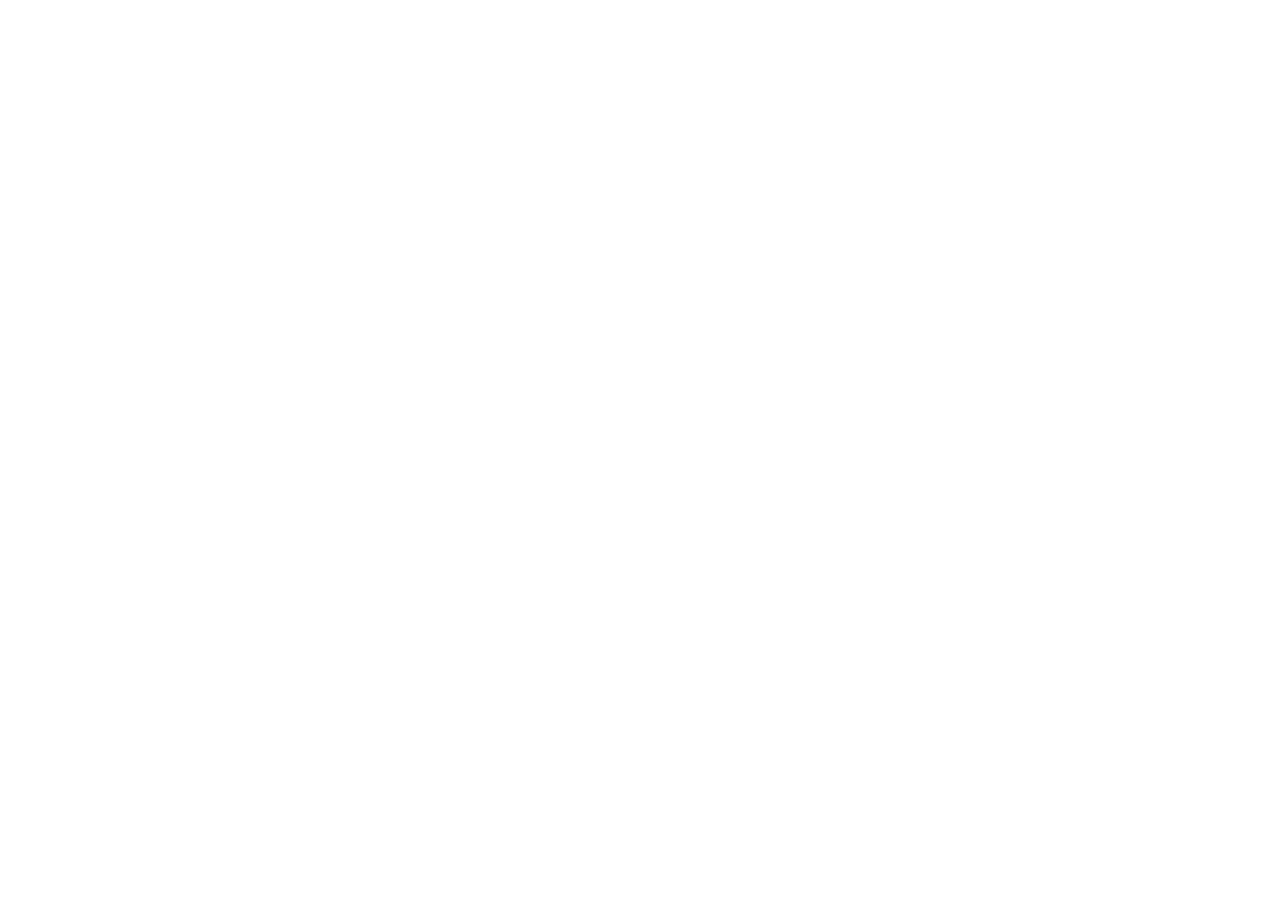
==== index.html @ c3aef694 "METAS" ====
<!DOCTYPE html>
<html lang="en">
<head>
    <meta charset="UTF-8">
    <meta name="viewport" content="width=device-width, initial-scale=1.0">
    <title>MINHAS METAS PARA 2024</title>
</head>
<body>
    
</body>
</html>
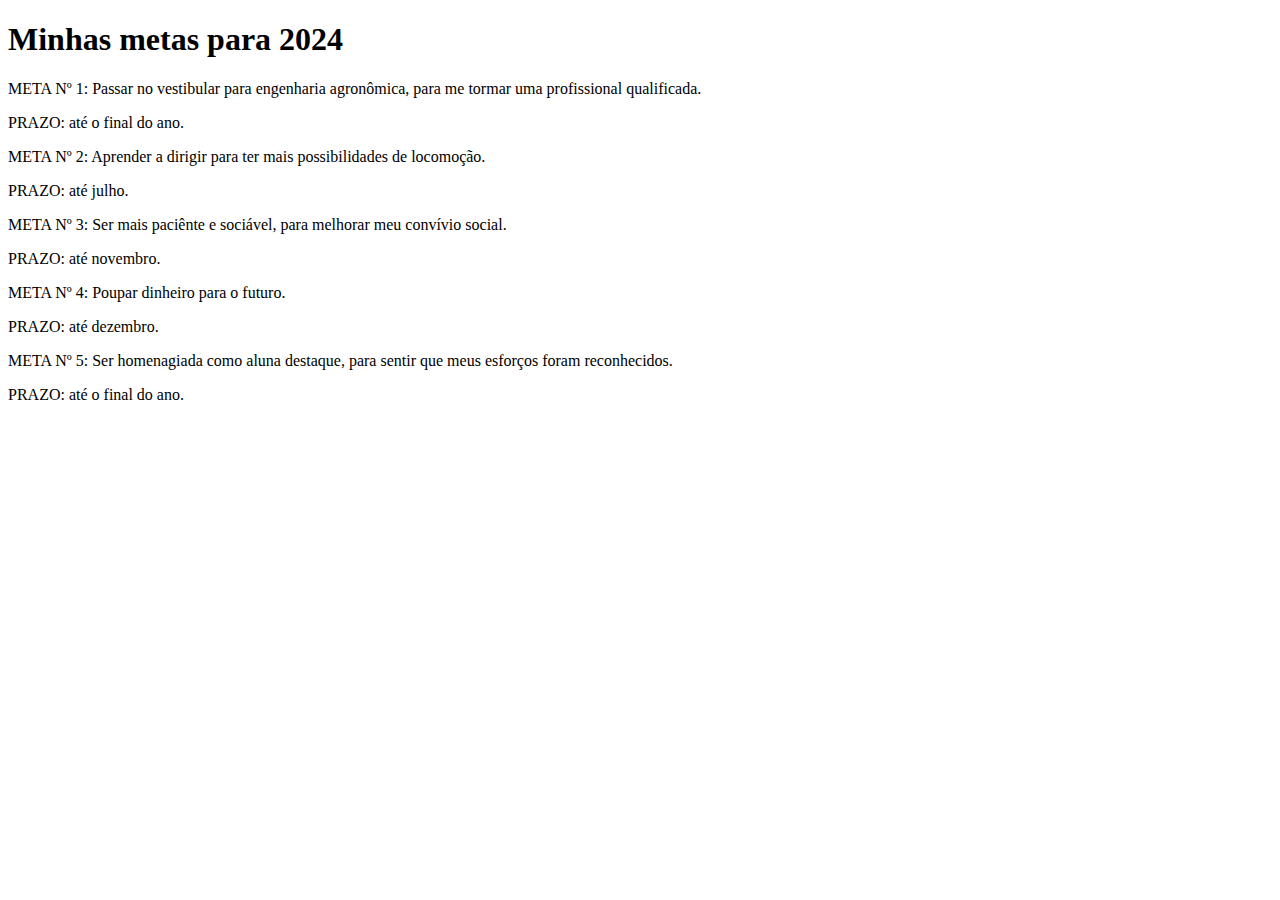
==== commit 51754fc0: "2024" ====
--- a/index.html
+++ b/index.html
@@ -6,6 +6,21 @@
     <title>MINHAS METAS PARA 2024</title>
 </head>
 <body>
-    
+    <h1>Minhas metas para 2024</h1>
+        <p>META Nº 1: Passar no vestibular para engenharia agronômica, para me tormar uma profissional qualificada.</p>
+        <p>PRAZO: até o final do ano.</p>
+
+        <p>META Nº 2: Aprender a dirigir para ter mais possibilidades de locomoção.</p>
+        <p>PRAZO: até julho. </p>
+
+        <p>META Nº 3: Ser mais paciênte e sociável, para melhorar meu convívio social.</p>
+        <p>PRAZO: até novembro.</p>
+
+        <p>META Nº 4: Poupar dinheiro para o futuro.</p>
+        <p>PRAZO: até dezembro.</p>
+
+        <p>META Nº 5: Ser homenagiada como aluna destaque, para sentir que meus esforços foram reconhecidos.</p>
+        <p>PRAZO: até o final do ano.</p>
+
 </body>
 </html>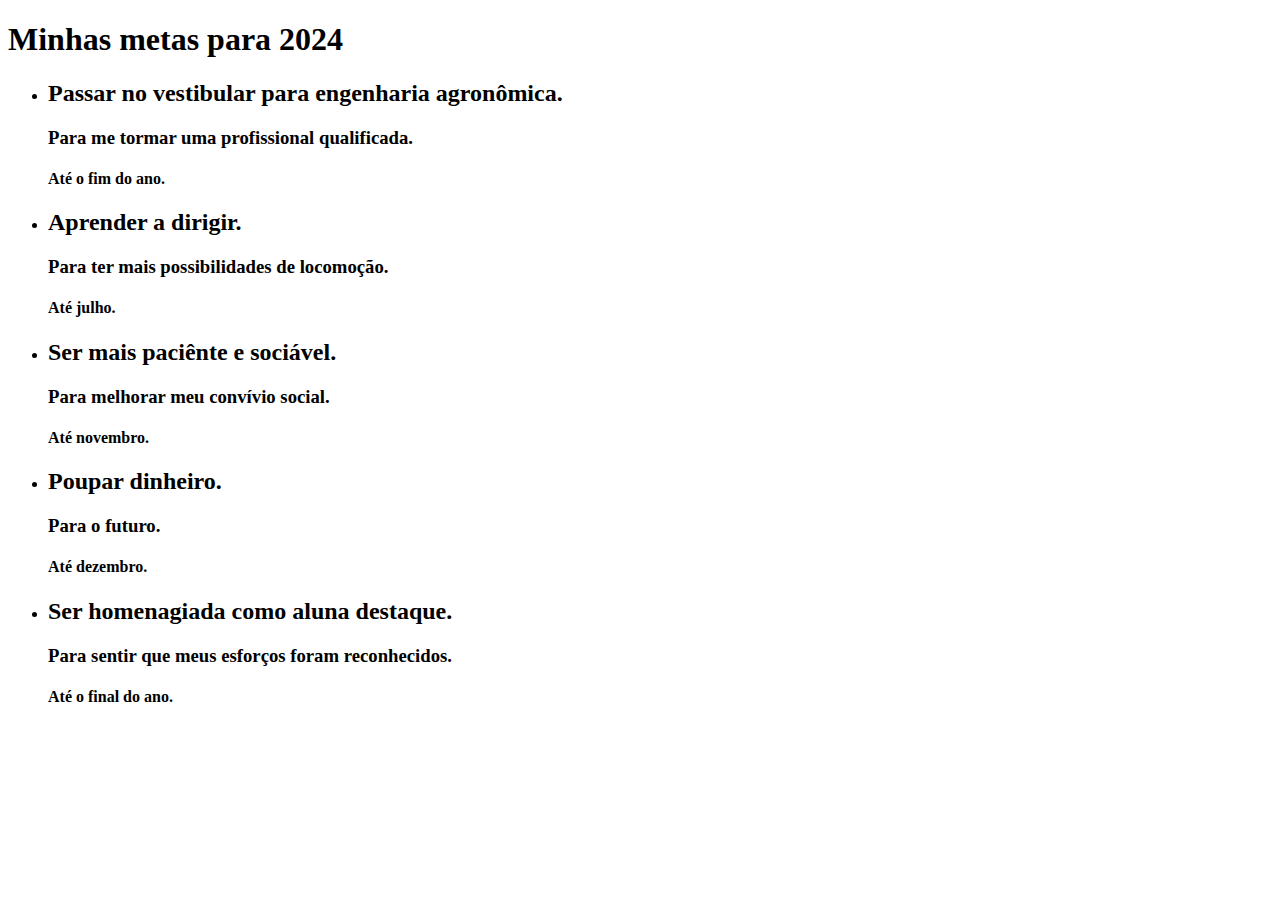
==== commit a29552ce: "oii" ====
--- a/index.html
+++ b/index.html
@@ -1,26 +1,39 @@
 <!DOCTYPE html>
-<html lang="en">
+<html lang="ptbr">
 <head>
     <meta charset="UTF-8">
     <meta name="viewport" content="width=device-width, initial-scale=1.0">
-    <title>MINHAS METAS PARA 2024</title>
+    <title>METAS 2024</title>
+    <link rel="stylesheet" href="style.css"
 </head>
 <body>
-    <h1>Minhas metas para 2024</h1>
-        <p>META Nº 1: Passar no vestibular para engenharia agronômica, para me tormar uma profissional qualificada.</p>
-        <p>PRAZO: até o final do ano.</p>
-
-        <p>META Nº 2: Aprender a dirigir para ter mais possibilidades de locomoção.</p>
-        <p>PRAZO: até julho. </p>
-
-        <p>META Nº 3: Ser mais paciênte e sociável, para melhorar meu convívio social.</p>
-        <p>PRAZO: até novembro.</p>
-
-        <p>META Nº 4: Poupar dinheiro para o futuro.</p>
-        <p>PRAZO: até dezembro.</p>
-
-        <p>META Nº 5: Ser homenagiada como aluna destaque, para sentir que meus esforços foram reconhecidos.</p>
-        <p>PRAZO: até o final do ano.</p>
-
+    <h1 class="titulo">Minhas metas para 2024</h1>
+    <ul class="lista">
+        <li class="item1">
+            <h2 class="titulo-meta">Passar no vestibular para engenharia agronômica.</h2>
+            <h3 class="importancia-meta">Para me tormar uma profissional qualificada.</h3>
+            <h4 class="prazo-meta">Até o fim do ano.</h4>
+        </li>
+        <li class="item2">
+            <h2 class="titulo-meta">Aprender a dirigir.</h2>
+            <h3 class="importancia-meta">Para ter mais possibilidades de locomoção.</h3>
+            <h4 class="prazo-meta">Até julho.</h4>
+        </li>
+        <li class="item3">
+            <h2 class="titulo-meta">Ser mais paciênte e sociável.</h2>
+            <h3 class="importancia-meta">Para melhorar meu convívio social.</h3>
+            <h4 class="prazo-meta">Até novembro.</h4>
+        </li>
+        <li class="item4">
+            <h2 class="titulo-meta">Poupar dinheiro.</h2>
+            <h3 class="importancia-meta">Para o futuro.</h3>
+            <h4 class="prazo-meta">Até dezembro.</h4>
+        </li>
+        <li class="item5">
+            <h2 class="titulo-meta">Ser homenagiada como aluna destaque.</h2>
+            <h3 class="importancia-meta">Para sentir que meus esforços foram reconhecidos.</h3>
+            <h4 class="prazo-meta">Até o final do ano.</h4>
+        </li>
+    </ul>
 </body>
 </html>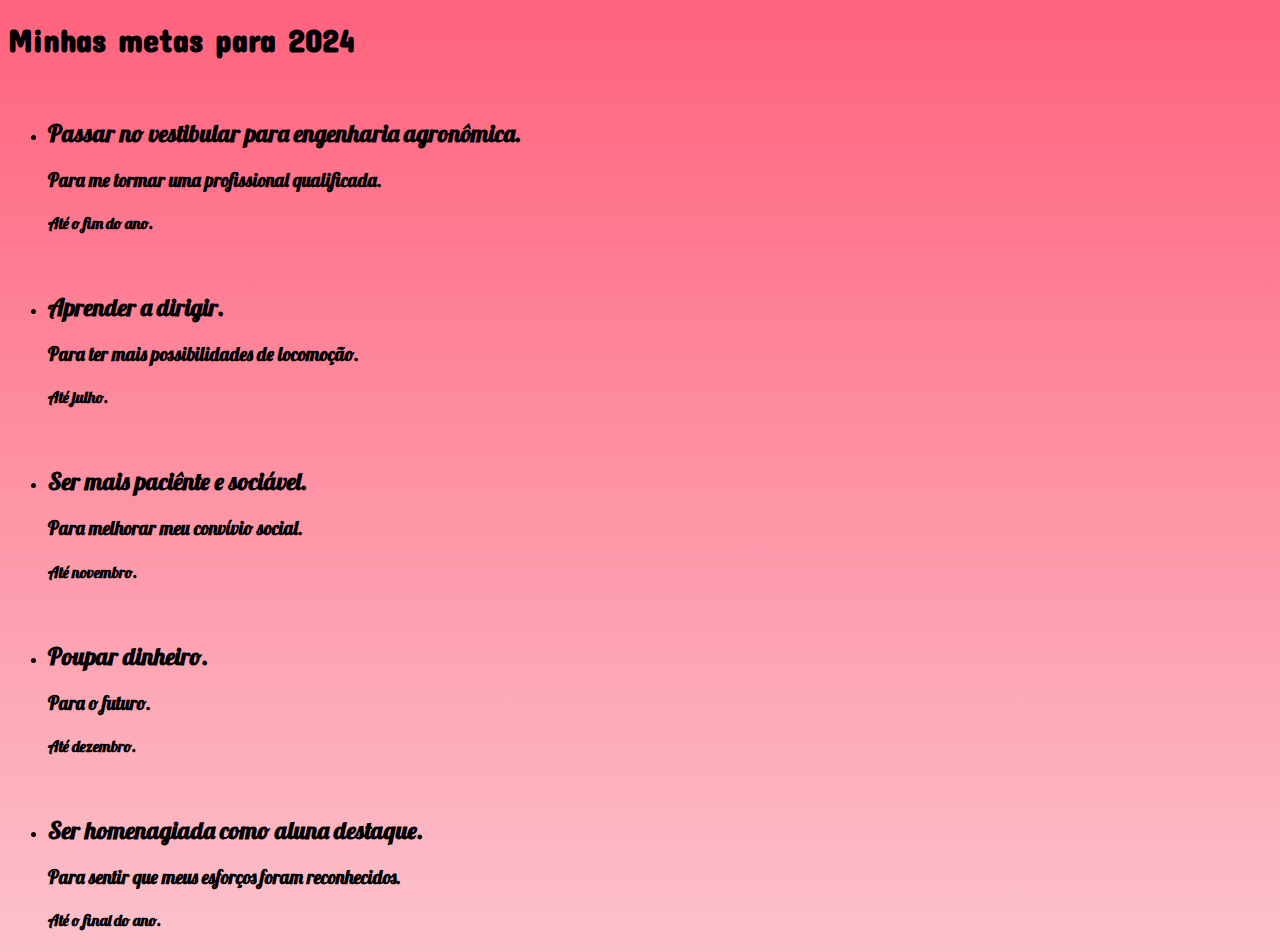
==== commit a707237d: "kauane" ====
--- a/index.html
+++ b/index.html
@@ -8,27 +8,32 @@
 </head>
 <body>
     <h1 class="titulo">Minhas metas para 2024</h1>
+    <br/>
     <ul class="lista">
         <li class="item1">
             <h2 class="titulo-meta">Passar no vestibular para engenharia agronômica.</h2>
             <h3 class="importancia-meta">Para me tormar uma profissional qualificada.</h3>
             <h4 class="prazo-meta">Até o fim do ano.</h4>
         </li>
+        <br/>
         <li class="item2">
             <h2 class="titulo-meta">Aprender a dirigir.</h2>
             <h3 class="importancia-meta">Para ter mais possibilidades de locomoção.</h3>
             <h4 class="prazo-meta">Até julho.</h4>
         </li>
+        <br/>
         <li class="item3">
             <h2 class="titulo-meta">Ser mais paciênte e sociável.</h2>
             <h3 class="importancia-meta">Para melhorar meu convívio social.</h3>
             <h4 class="prazo-meta">Até novembro.</h4>
         </li>
+        <br/>
         <li class="item4">
             <h2 class="titulo-meta">Poupar dinheiro.</h2>
             <h3 class="importancia-meta">Para o futuro.</h3>
             <h4 class="prazo-meta">Até dezembro.</h4>
         </li>
+        <br/>
         <li class="item5">
             <h2 class="titulo-meta">Ser homenagiada como aluna destaque.</h2>
             <h3 class="importancia-meta">Para sentir que meus esforços foram reconhecidos.</h3>
--- a/style.css
+++ b/style.css
@@ -0,0 +1,14 @@
+@import url('https://fonts.googleapis.com/css2?family=Lobster&display=swap');
+@import url('https://fonts.googleapis.com/css2?family=Concert+One&family=Lobster&display=swap');
+
+body{
+    background: linear-gradient(#ff2449b7, #fcc2cb);
+}
+
+li{
+    font-family: Lobster;
+}
+
+h1{
+    font-family: Concert One;
+}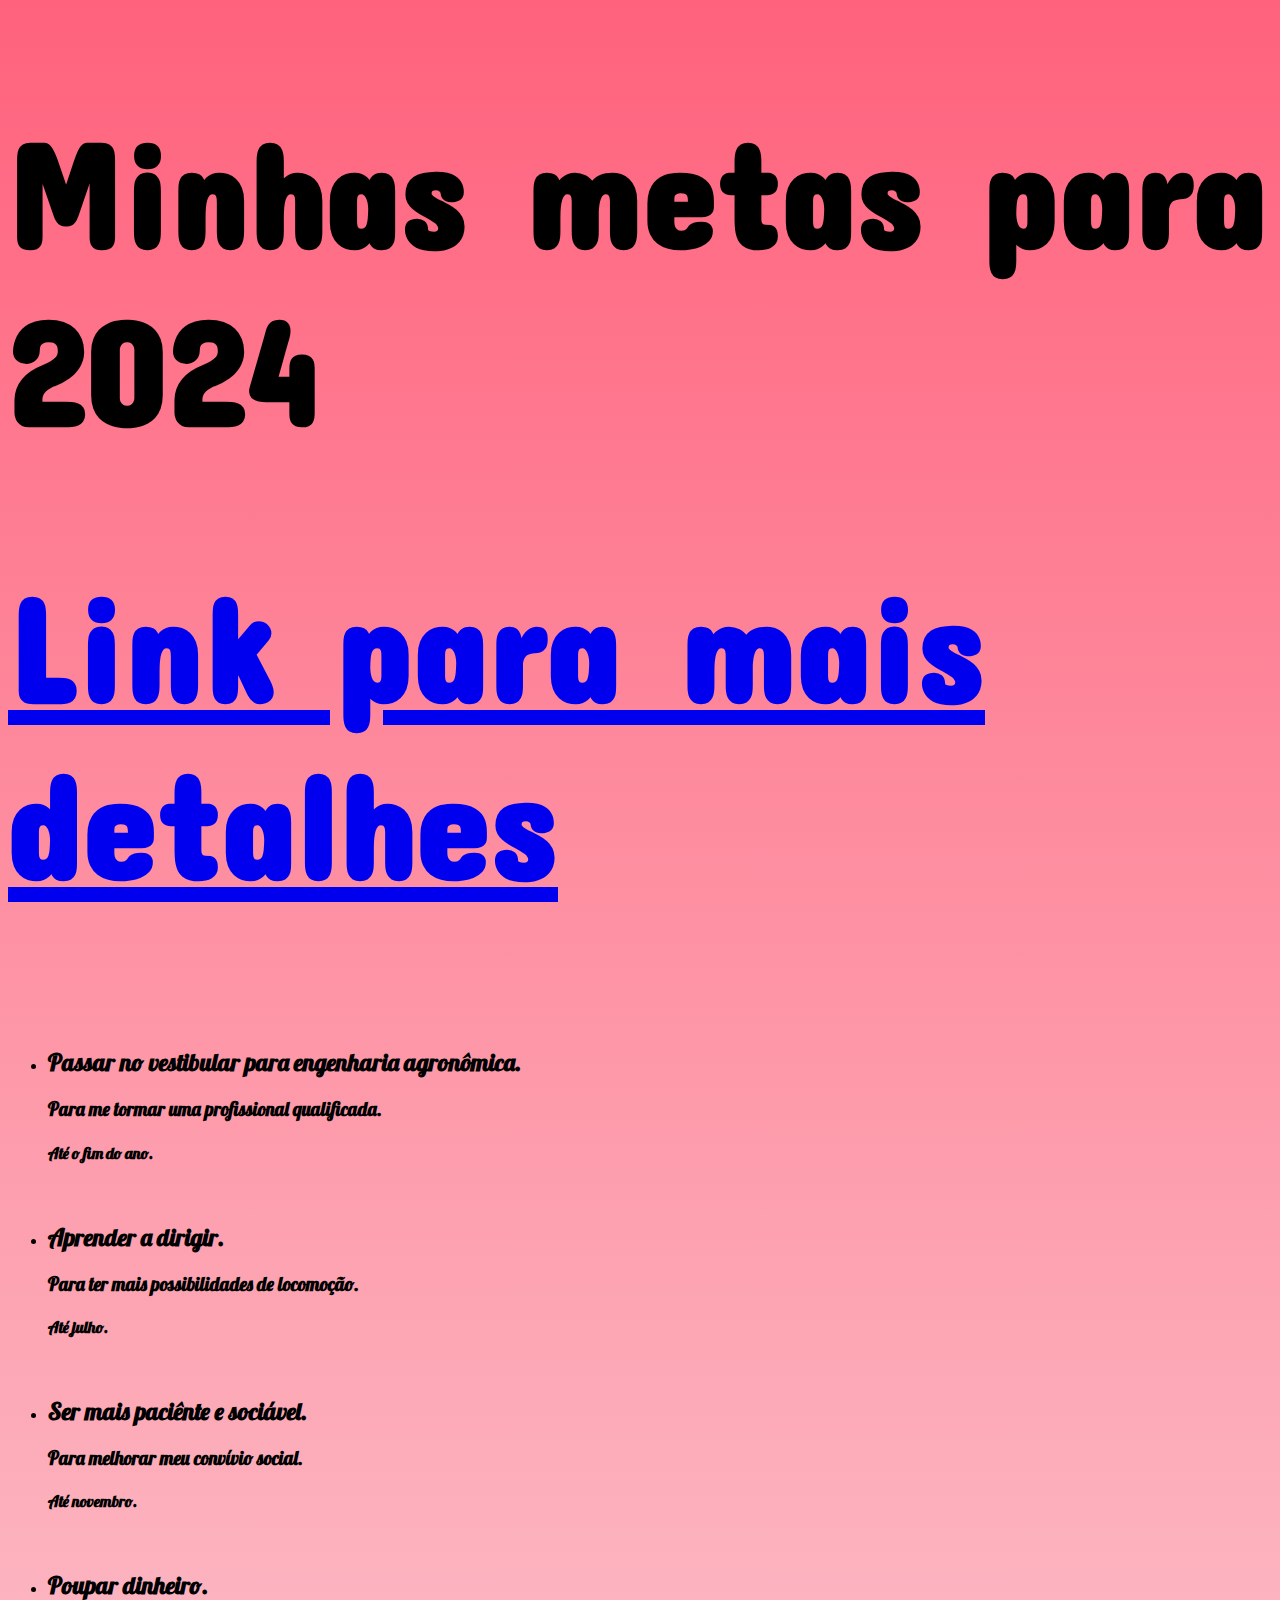
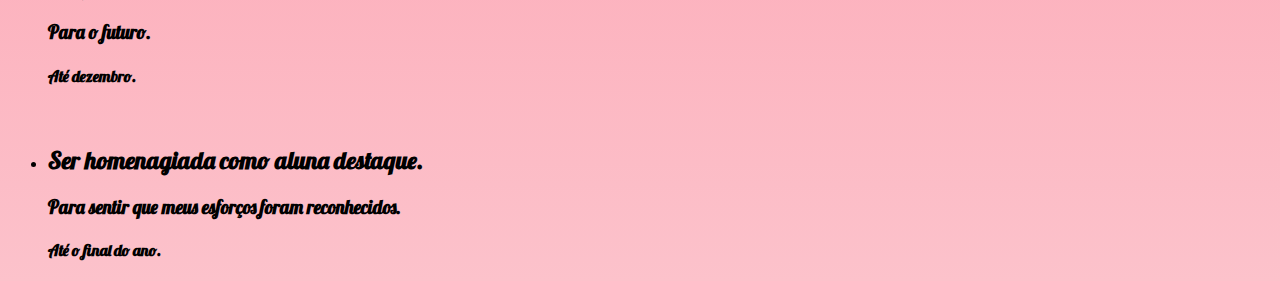
==== commit d0388385: "maria" ====
--- a/index.html
+++ b/index.html
@@ -8,6 +8,7 @@
 </head>
 <body>
     <h1 class="titulo">Minhas metas para 2024</h1>
+    <h1 class="link"><a href="metas.html">Link para mais detalhes</a></h1>
     <br/>
     <ul class="lista">
         <li class="item1">
--- a/style.css
+++ b/style.css
@@ -7,8 +7,10 @@
 
 li{
     font-family: Lobster;
+    
 }
 
 h1{
     font-family: Concert One;
+    font-size: 150px;
 }